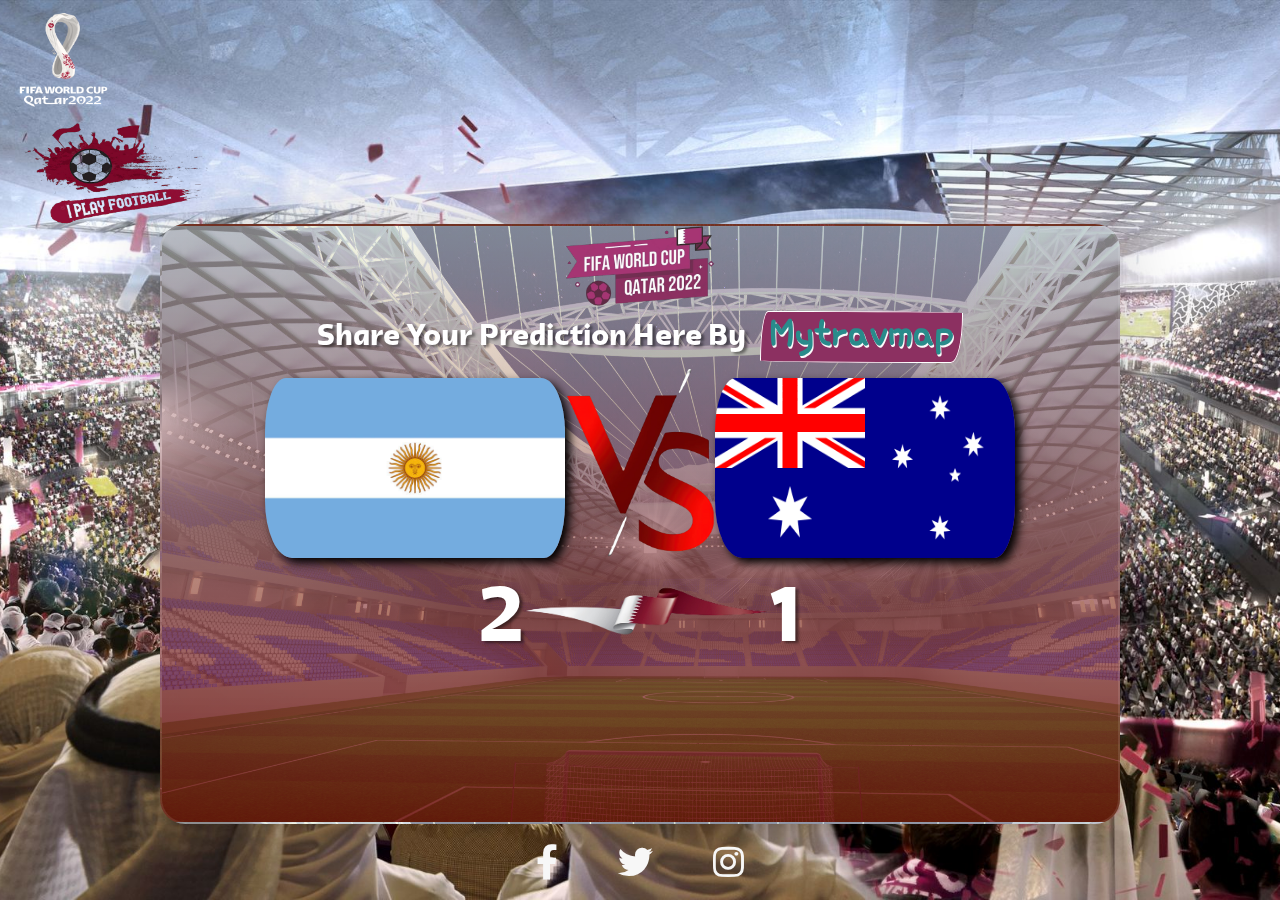
==== index2.html @ 48bfb209 "first commit" ====
<!DOCTYPE html>
<html lang="en" dir="ltr">
  <head>
    <meta charset="utf-8">
    <meta name="viewport" content="width=device-width, initial-scale=1.0">
    <title>World Cup Prediction</title>
    <link rel="stylesheet" href="style.css">
    <link rel="stylesheet" href="font/stylesheet.css">
    <link href="https://cdn.jsdelivr.net/npm/bootstrap@5.2.3/dist/css/bootstrap.min.css" rel="stylesheet" integrity="sha384-rbsA2VBKQhggwzxH7pPCaAqO46MgnOM80zW1RWuH61DGLwZJEdK2Kadq2F9CUG65" crossorigin="anonymous">
    <link rel="stylesheet" href="https://cdnjs.cloudflare.com/ajax/libs/font-awesome/5.14.0/css/all.min.css">
    
  </head>
  <body>

    <section>
      <header class="d-flex justify-content-between">
        <img src="images/Qatar.png" alt="">
        <img class="logo2" src="images/rlogo.png" alt="">
      </header>
      <div class="content">
        <div class="info">
            <div class="title mt-3">
                <img src="images/fifa.png" alt="">
                <h1 class="d-flex justify-content-center align-items-center">Share Your Prediction Here By <span><a href="https://mytravmap.com/">Mytravmap</a></span></h1>
            </div>
            <div class="row mt-5">
                <div class="col-lg-5 leftcol">
                    <img src="images/arg.jpg" alt="">
                </div>
                <div class="col-lg-2 midcol">
                  <img src="images/vs.png" alt="">
                </div>
                <div class="col-lg-5 rightcol">
                    <img src="images/aus.png" alt="">
                </div>
            </div>
            <div class="row mt-3">
              <div class="col-lg-5 leftcol">
                <h1>2</h1>
            </div>
            <div class="col-lg-2 midcol2">
              <img src="images/das.png" alt="">
            </div>
            <div class="col-lg-5 rightcol">
                <h1>1</h1>
            </div>
            </div>
        </div>
      </div>
      <div class="media-icons">
        <a href="#"><i class="fab fa-facebook-f"></i></a>
        <a href="#"><i class="fab fa-twitter"></i></a>
        <a href="#"><i class="fab fa-instagram"></i></a>
      </div>
    </section>

    <script src="https://cdn.jsdelivr.net/npm/@popperjs/core@2.11.6/dist/umd/popper.min.js" integrity="sha384-oBqDVmMz9ATKxIep9tiCxS/Z9fNfEXiDAYTujMAeBAsjFuCZSmKbSSUnQlmh/jp3" crossorigin="anonymous"></script>
    <script src="https://cdn.jsdelivr.net/npm/bootstrap@5.2.3/dist/js/bootstrap.min.js"     integrity="sha384-cuYeSxntonz0PPNlHhBs68uyIAVpIIOZZ5JqeqvYYIcEL727kskC66kF92t6Xl2V" crossorigin="anonymous"></script>
</body>
</html>
---- style.css ----
@import url('https://fonts.googleapis.com/css2?family=Poppins:wght@300;400;500;600;700;800;900&display=swap');
@import url('https://fonts.googleapis.com/css2?family=Hi+Melody&display=swap');

*{
  margin: 0;
  padding: 0;
  box-sizing: border-box;
  font-family: "Poppins", sans-serif;
}
header img
{
    width: 8rem;
    height: 7rem;
    position: relative;
	display: block;
	padding: 0.5rem 1rem 0;
	z-index: 1;
    padding-left: 15px !important;
}
header .logo2
{
    width: 14rem;
    height: 7rem;
}


.info h1,h3
{
    font-family: 'qatar2022';
    color: #fff;
    text-align: center;
}
.info h1
{
    font-size :30px;
    font-weight: 600;
    text-shadow: 3px 2px 3px rgba(0,0,0,0.47);
}
.row .leftcol h1 ,.row .rightcol h1
{
    font-size :80px;
    font-weight: 800;
    
}
.info .title img
{
    display: block;
    margin: auto;
}
section{
    position: relative;
    width: 100%;
    min-height: 100vh;
    display: flex;
    flex-direction: column;
    justify-content: flex-start;
    background: url(images/2.jpg)no-repeat;
    background-size: cover;
    background-position: center;
}
.title span a
{
    margin-left: 8px;
    padding: 0 8px;
    text-decoration: none;
    font-size: 50px;
    font-weight: 700;
    font-family: 'Hi Melody', cursive;
    color: #298B8B;
    background-color: #8C3061;
    border-width: 3px 3px 5px 5px;
    border: solid #fff 1px ;
    border-radius:4% 95% 6% 95%/95% 4% 92% 5%;
    transform: rotate(-2deg);
    text-shadow: 1px 2px 0px rgb(251, 251, 251);
}

.content .info
{
    width: 75%;
    height: 600px;
    margin-left: auto; 
    margin-right: auto;
    position: relative;
    border-radius: 25px;
    background: rgba(248, 248, 248, 0.1);
    backdrop-filter: blur(10px);
    border: 2px solid rgba(255, 255, 255, 0.1);
    box-shadow: 0 0 80px rgba(0, 0, 0, 0.2);
    overflow: hidden; 
    background-image: linear-gradient(to bottom,rgba(245,246,252,0.52),rgba(111, 10, 10, 0.83)),url("images/4.jpg");
    background-size: cover;
}
.content .row
{
    display: flex !important;
    align-items: center !important;
    justify-content: center !important;
}
.title img
{
    position: relative;
    width: 150px;
    height: 80px;
}
.leftcol, .rightcol
{
    display:flex ;
    justify-content: center;
    align-items: center;

}
.leftcol img ,.rightcol img
{
    width: 300px;
    height: 180px;
    border-radius: 7% 8% 7% 9% / 30% 30% 30% 32% ;
    box-shadow: 5px 5px 10px;

}
.row .midcol img 
{
    width: 100%;
    height: 190px;
}
.row .midcol2 img 
{
    width: 100%;
    height: 50px;
}
.media-icons{
    display: flex;
    justify-content: center;
    align-items: center;
    margin: auto;
}

.media-icons a{
    position: relative;
    color: rgb(247, 247, 247);
    font-size: 35px;
    transition: 0.3s;
    transition-property: transform;
}

.media-icons a:not(:last-child){
    margin-right: 60px;
}

.media-icons a:hover{
    transform: scale(1.5);
}
---- font/stylesheet.css ----
/*! Generated by Font Squirrel (https://www.fontsquirrel.com) on December 4, 2022 */



@font-face {
    font-family: 'qatar2022_arabic';
    src: url('qatar2022arabic-bold-webfont.woff2') format('woff2'),
         url('qatar2022arabic-bold-webfont.woff') format('woff');
    font-weight: bold;
    font-style: normal;

}




@font-face {
    font-family: 'qatar2022_arabic';
    src: url('qatar2022arabic-heavy-webfont.woff2') format('woff2'),
         url('qatar2022arabic-heavy-webfont.woff') format('woff');
    font-weight: normal;
    font-style: normal;

}




@font-face {
    font-family: 'qatar2022_arabic';
    src: url('qatar2022arabic-medium-webfont.woff2') format('woff2'),
         url('qatar2022arabic-medium-webfont.woff') format('woff');
    font-weight: normal;
    font-style: normal;

}




@font-face {
    font-family: 'qatar2022';
    src: url('qatar2022-bold-webfont.woff2') format('woff2'),
         url('qatar2022-bold-webfont.woff') format('woff');
    font-weight: bold;
    font-style: normal;

}




@font-face {
    font-family: 'qatar2022';
    src: url('qatar2022-heavy-webfont.woff2') format('woff2'),
         url('qatar2022-heavy-webfont.woff') format('woff');
    font-weight: normal;
    font-style: normal;

}




@font-face {
    font-family: 'qatar2022';
    src: url('qatar2022-medium-webfont.woff2') format('woff2'),
         url('qatar2022-medium-webfont.woff') format('woff');
    font-weight: normal;
    font-style: normal;

}
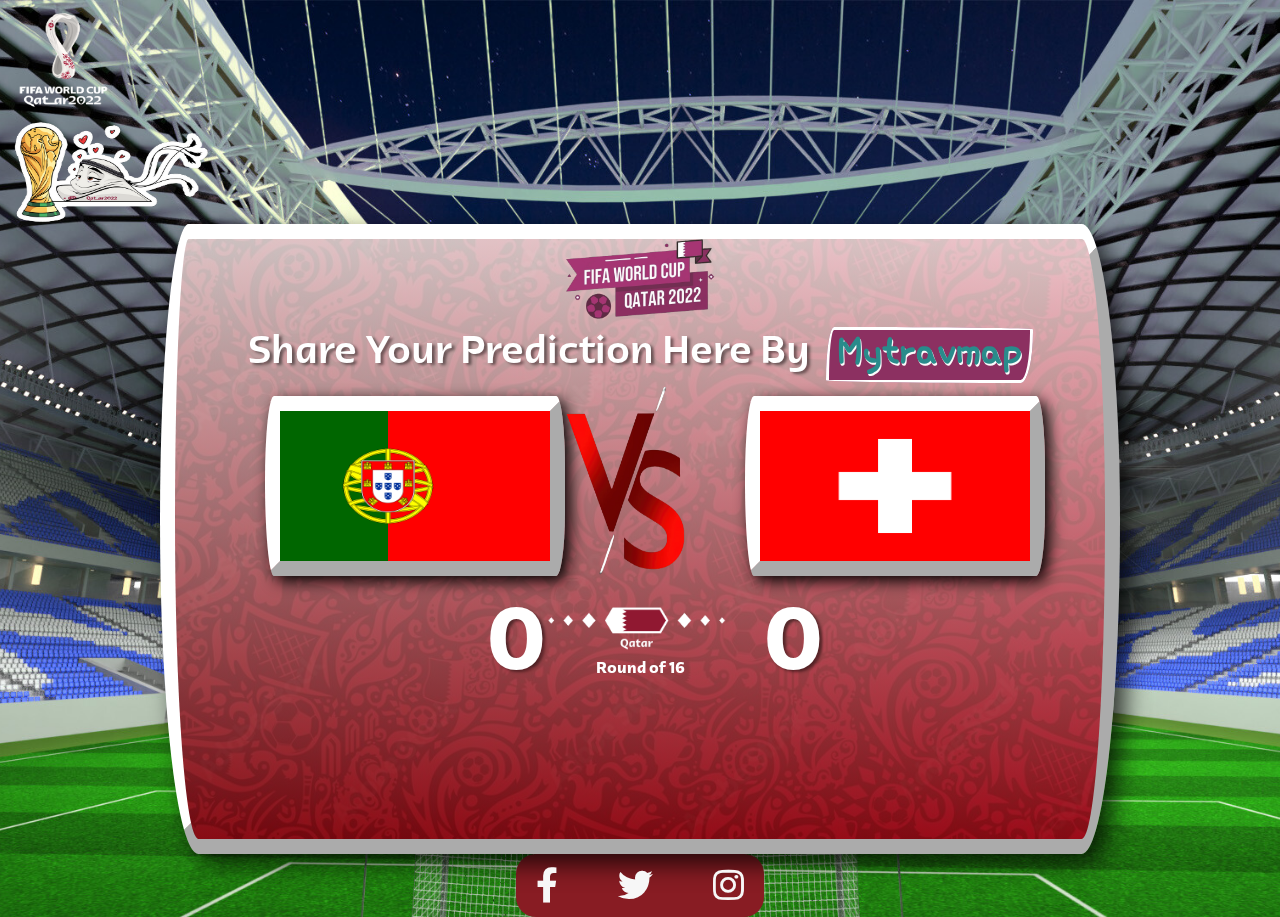
==== commit a097bf70: "bg design" ====
--- a/index2.html
+++ b/index2.html
@@ -23,26 +23,27 @@
                 <img src="images/fifa.png" alt="">
                 <h1 class="d-flex justify-content-center align-items-center">Share Your Prediction Here By <span><a href="https://mytravmap.com/">Mytravmap</a></span></h1>
             </div>
-            <div class="row mt-5">
-                <div class="col-lg-5 leftcol">
-                    <img src="images/arg.jpg" alt="">
+            <div class="row mt-4 g-0">
+                <div class="col-lg-5 leftcol g-0">
+                    <img src="images/por.png" alt="">
                 </div>
-                <div class="col-lg-2 midcol">
+                <div class="col-lg-2 midcol g-0">
                   <img src="images/vs.png" alt="">
                 </div>
-                <div class="col-lg-5 rightcol">
-                    <img src="images/aus.png" alt="">
+                <div class="col-lg-5 rightcol g-0">
+                    <img src="images/swi.png" alt="">
                 </div>
             </div>
             <div class="row mt-3">
               <div class="col-lg-5 leftcol">
-                <h1>2</h1>
+                <h1>0</h1>
             </div>
-            <div class="col-lg-2 midcol2">
+            <div class="col-lg-2 midcol2 mt-5 g-0">
               <img src="images/das.png" alt="">
+              <h4 class="py-3" >Round of 16</h4>
             </div>
             <div class="col-lg-5 rightcol">
-                <h1>1</h1>
+                <h1>0</h1>
             </div>
             </div>
         </div>
--- a/style.css
+++ b/style.css
@@ -25,7 +25,7 @@
 }
 
 
-.info h1,h3
+.info h1,h4
 {
     font-family: 'qatar2022';
     color: #fff;
@@ -33,13 +33,14 @@
 }
 .info h1
 {
-    font-size :30px;
-    font-weight: 600;
+    font-size :40px;
+    font-weight: 400;
+    color: #ffffff;
     text-shadow: 3px 2px 3px rgba(0,0,0,0.47);
 }
 .row .leftcol h1 ,.row .rightcol h1
 {
-    font-size :80px;
+    font-size :90px;
     font-weight: 800;
     
 }
@@ -55,7 +56,7 @@
     display: flex;
     flex-direction: column;
     justify-content: flex-start;
-    background: url(images/2.jpg)no-repeat;
+    background: url(images/4.jpg)no-repeat;
     background-size: cover;
     background-position: center;
 }
@@ -70,7 +71,7 @@
     color: #298B8B;
     background-color: #8C3061;
     border-width: 3px 3px 5px 5px;
-    border: solid #fff 1px ;
+    border: solid #fff 3px ;
     border-radius:4% 95% 6% 95%/95% 4% 92% 5%;
     transform: rotate(-2deg);
     text-shadow: 1px 2px 0px rgb(251, 251, 251);
@@ -79,17 +80,17 @@
 .content .info
 {
     width: 75%;
-    height: 600px;
+    height: 630px;
     margin-left: auto; 
     margin-right: auto;
     position: relative;
-    border-radius: 25px;
+    border-radius: 3% 4% 4% 4% / 47% 47% 53% 53% ;
     background: rgba(248, 248, 248, 0.1);
     backdrop-filter: blur(10px);
-    border: 2px solid rgba(255, 255, 255, 0.1);
-    box-shadow: 0 0 80px rgba(0, 0, 0, 0.2);
+    border: 15px outset #ffffff;
+    box-shadow: 10px 10px 25px 0px rgba(0,0,0,0.75);
     overflow: hidden; 
-    background-image: linear-gradient(to bottom,rgba(245,246,252,0.52),rgba(111, 10, 10, 0.83)),url("images/4.jpg");
+    background-image: linear-gradient(to bottom,rgba(236,237,230,0.80),rgba(136, 8, 8, 0.73)),url("images/bg2.jpg");
     background-size: cover;
 }
 .content .row
@@ -109,19 +110,31 @@
     display:flex ;
     justify-content: center;
     align-items: center;
+    padding-left: 30px;
 
 }
-.leftcol img ,.rightcol img
+.leftcol img 
 {
     width: 300px;
     height: 180px;
-    border-radius: 7% 8% 7% 9% / 30% 30% 30% 32% ;
-    box-shadow: 5px 5px 10px;
+    border-radius: 3% 3% 3% 3% / 47% 39% 35% 53%;
+    border: 15px outset #ffffff;
+    box-shadow: 5px 5px 15px;
+    
+
+}
+.rightcol img
+{
+    width: 300px;
+    height: 180px;
+    border-radius: 3% 3% 3% 3% / 47% 39% 35% 53%;
+    border: 15px outset #ffffff;
+    box-shadow: 5px 5px 15px;
 
 }
 .row .midcol img 
 {
-    width: 100%;
+    width: 80%;
     height: 190px;
 }
 .row .midcol2 img 
@@ -134,6 +147,9 @@
     justify-content: center;
     align-items: center;
     margin: auto;
+    background-color:#881C23;
+    border-radius: 20px;
+    padding: 5px 20px 5px 20px;
 }
 
 .media-icons a{
